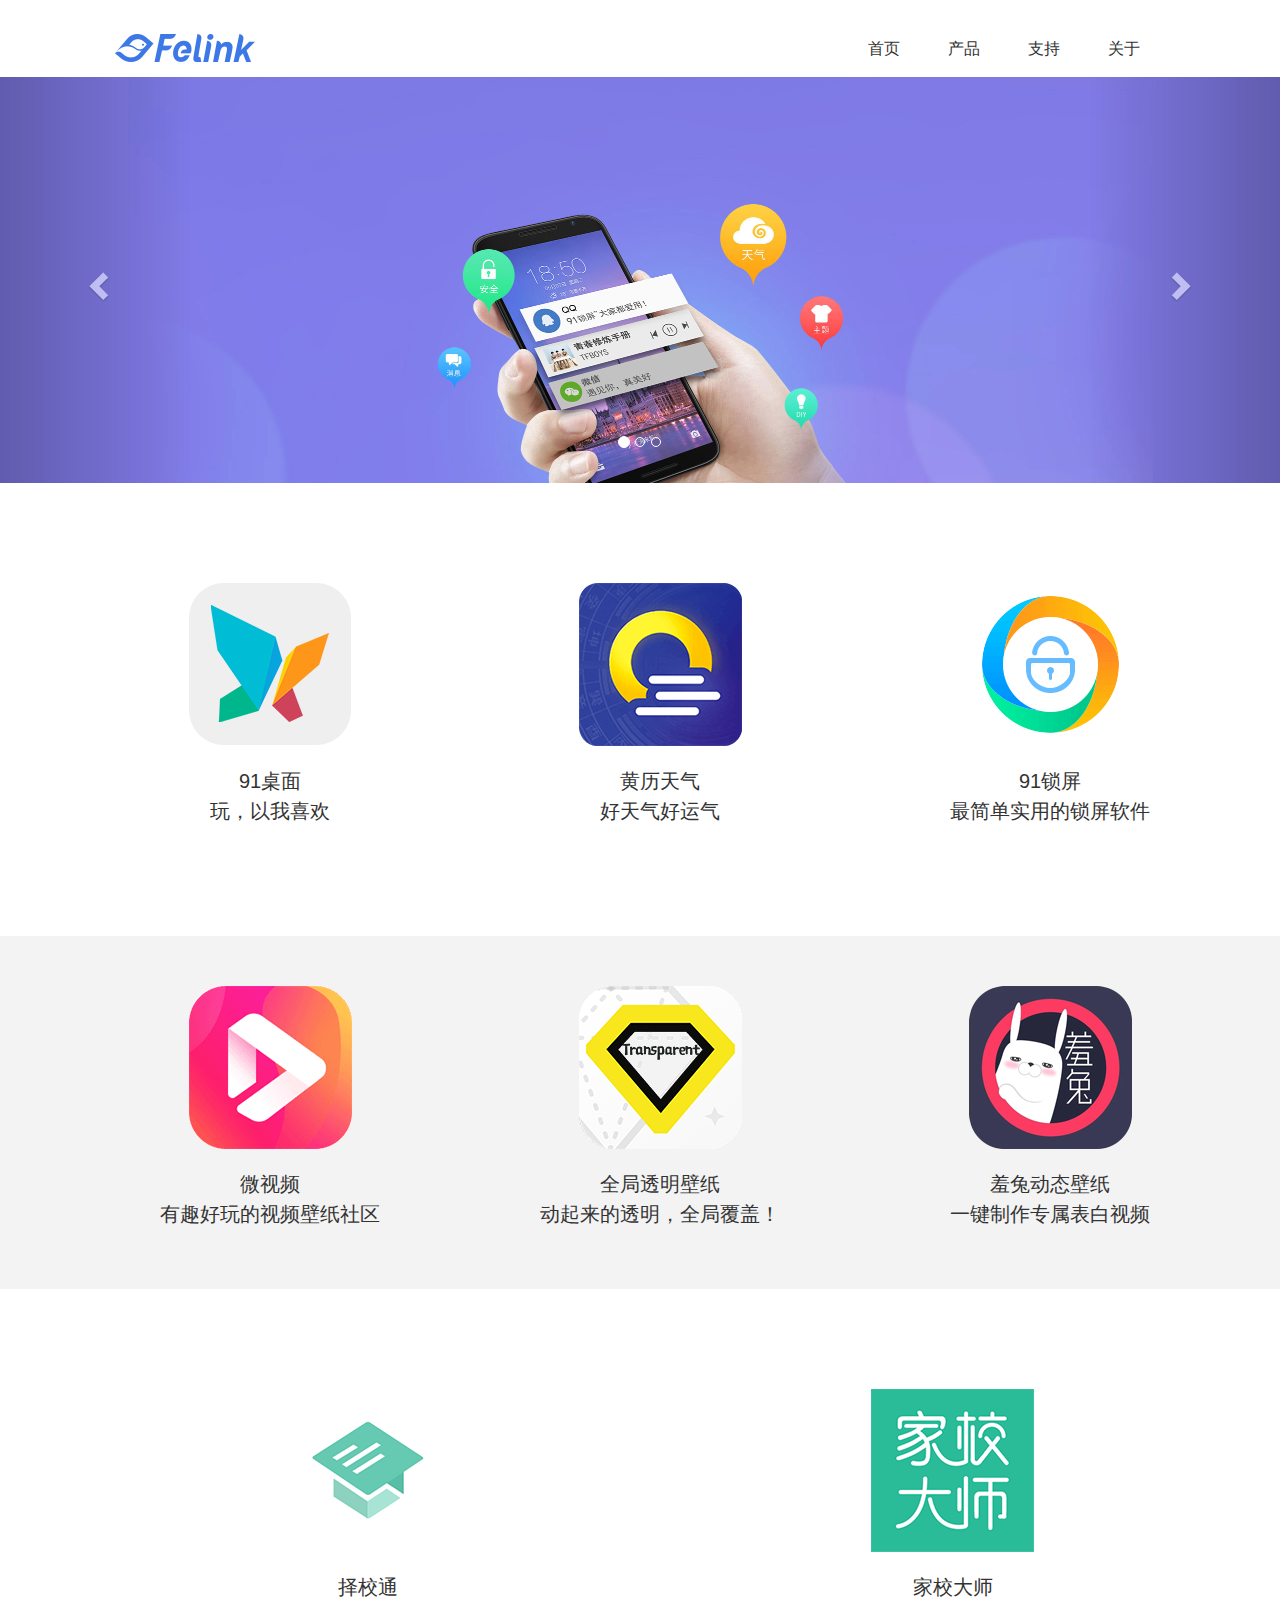
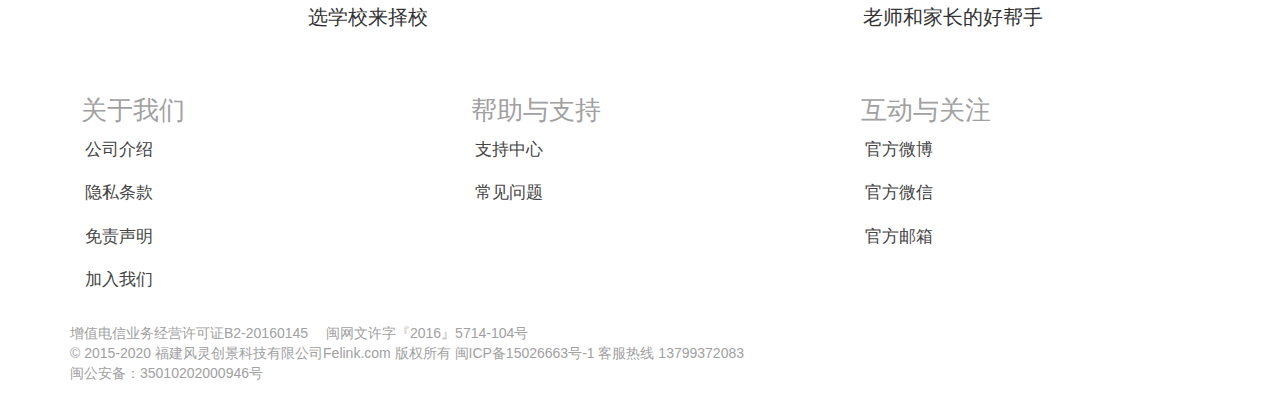
==== felink/index.html @ e74261cf "王震方11月20提交" ====
<!DOCTYPE html>
<html lang="en">
<head>
    <meta charset="UTF-8">
    <meta name="viewport" content="width=device-width, initial-scale=1.0">
    <title>Document</title>
    <script src="js/jquery-3.5.1.min.js"></script>
    <script src="js/bootstrap.min.js"></script>
    <script src="js/ww.js"></script>
    <link rel="stylesheet" href="css/bootstrap.min.css">
    <link rel="stylesheet" href="css/ww.css">
</head>
<body>
    <div class="container a2">
        <div class="row">
          <div class="col-md-3 col-sm-12 column">
              <div class="row">
                <div class="col-md-4 col-sm-5"></div>
                <div class="col-md-8 col-sm-1">
                    <img src="image/LOGO.png" class="a5" alt="">
                </div>
                <div class="col-md-0 col-sm-6"></div>
              </div>
          </div>
          <div class="col-md-3 col-sm-0"></div>
          <div class="col-md-3 col-sm-4"></div>
          <div class="col-md-3 col-sm-4 col-md-pull-1">
              <div class="row a1">
                  <div class="col-md-3 col-sm-3">首页</div>
                  <div class="col-md-3 col-sm-3 a3">产品
                  <ul class="dropdown-menu a4">
                    <li><a href="#">91桌面</a></li>
                    <li><a href="#">黄历天气</a></li>
                    <li><a href="#">黄历日历</a></li>
                    <li><a href="#">精灵天气</a></li>
                    <li><a href="#">微视频</a></li>
                    <li><a href="#">全局透明壁纸</a></li>
                    <li><a href="#">羞兔动态壁纸</a></li>
                    <li><a href="#">91锁屏</a></li>
                    <li><a href="#">择校通</a></li>
                    <li><a href="#">家校大师</a></li>
                </ul>
            </div>
                  <div class="col-md-3 col-sm-3">支持</div>
                  <div class="col-md-3 col-sm-3">关于</div>
              </div>
              <div class="col-md-0 col-sm-4"></div>
          </div>
        </div>
      </div>



      <nav class="navbar navbar-default a6" role="navigation">
        <div class="container-fluid"> 
        <div class="navbar-header a10 c2">
            <button type="button" class="navbar-toggle" id="btn"
                    data-target="#example-navbar-collapse" style="float:left">
                <span class="sr-only">切换导航</span>
                <span class="icon-bar" style="background: #fff;"></span>
                <span class="icon-bar" style="background: #fff;"></span>
                <span class="icon-bar" style="background: #fff;"></span>
            </button>
            <div class="navbar-brand" style="float:right">
            <img src="image/Felink-logo.png">
            </div>
        </div>
        <div class="a11">
            <div class="navbar-collapse a10" id="example-navbar-collapse">
                <ul class="nav navbar-nav a8"  style="width: 120px;">
                    <li><a href="#">首页</a></li>
                    <li class="dropdown">
                        <a href="#" class="dropdown-toggle a9" data-toggle="dropdown">
                            产品 <b class="caret"></b>
                        </a>
                        <ul class="dropdown-menu a7" >
                            <li><a href="#">91桌面</a></li>
                            <li><a href="#">黄历天气</a></li>
                            <li><a href="#">黄历日历</a></li>
                            <li><a href="#">精灵天气</a></li>
                            <li><a href="#">微视频</a></li>
                            <li><a href="#">全局透明壁纸</a></li>
                            <li><a href="#">羞兔动态壁纸</a></li>
                            <li><a href="#">91锁屏</a></li>
                            <li><a href="#">择校通</a></li>
                            <li><a href="#">家校大师</a></li>
                        </ul>
                    </li>
                    <li><a href="#">支持</a></li>
                    <li><a href="#">关于</a></li>
                </ul>
            </div>
        </div>
        
        </div>
    </nav>





    <div class="container-fluid lb">
        <div class="row clearfix">
            <div class="col-md-12 column">
                <div class="carousel slide" id="carousel-516296">
                    <ol class="carousel-indicators">
                        <li class="active" data-slide-to="0" data-target="#carousel-516296">
                        </li>
                        <li data-slide-to="1" data-target="#carousel-516296">
                        </li>
                        <li data-slide-to="2" data-target="#carousel-516296">
                        </li>
                    </ol>
                    <div class="carousel-inner">
                        <div class="item active">
                            <img alt="" src="image/3.jpg" />
                            <div class="carousel-caption">
                               
                            </div>
                        </div>
                        <div class="item">
                            <img alt="" src="image/5.png" />
                            <div class="carousel-caption">
                                
                            </div>
                        </div>
                        <div class="item">
                            <img alt="" src="image/7.jpg" />
                            <div class="carousel-caption">
                                
                            </div>
                        </div>
                    </div> <a class="left carousel-control" href="#carousel-516296" data-slide="prev"><span class="glyphicon glyphicon-chevron-left"></span></a> <a class="right carousel-control" href="#carousel-516296" data-slide="next"><span class="glyphicon glyphicon-chevron-right"></span></a>
                </div>
            </div>
        </div>
    </div>





    <main>

        <section class="well2 f">
            <div class="container  text-center index-content">
                <div class="row">
                    
                    <div class="col-md-4 col-sm-4 col-xs-12">
                        <ul class="icon-list">
                            <li class="box">
                                <div class="box_aside">
                                    <a href="zm.html"><img src="image/index_ico1.png" alt=""/></a>
                                    <br> <br>
                                    <a href="zm.html">91桌面<br/>玩，以我喜欢</a>
                                </div>
                            </li>

                        </ul>
                    </div>


                    <div class="col-md-4 col-sm-4 col-xs-12">
                        <ul class="icon-list">
                            <li class="box">
                                <div class="box_aside">
                                    <a href="tq.html"><img src="image/index_ico2_20170315.png" alt=""/></a>
                                    <br> <br>
                                    <a href="tq.html">黄历天气<br/> 好天气好运气</a>
                                </div>
                            </li>
                        </ul>
                    </div>
                    

                    <div class="col-md-4 col-sm-4 col-xs-12">
                        <ul class="icon-list">
                            <li class="box">
                                <div class="box_aside">
                                    <a href="s.html"><img src="image/index_ico3_20160722.png" alt=""/></a>
                                    <br> <br>
                                    <a href="s.html">91锁屏 <br/>最简单实用的锁屏软件</a>
                                </div>
                            </li>
                        </ul>
                    </div>

                </div>
            </div>
        </section>

        <section class="well2 bg-alt d f">
            <div class="container  text-center index-content">
                <div class="row">
                    <div class="col-md-4 col-sm-4 col-xs-12">
                        <ul class="icon-list">
                            <li class="box">
                                <div class="box_aside">
                                    
                                    <a href="http://vsp.felink.com/"><img src="image/index_ico11.png" alt=""/></a>
                                    <br> <br>
                                    <a href="http://vsp.felink.com/">微视频<br/>有趣好玩的视频壁纸社区</a>
                                </div>
                            </li>
                        </ul>
                    </div>
                    <div class="col-md-4 col-sm-4 col-xs-12">
                        <ul class="icon-list">

                            <li class="box">
                                <div class="box_aside">
                                    <a href="http://qjtm.felink.com/"><img src="image/index_ico12.png" alt=""/></a>
                                    <br> <br>
                                    <a href="http://qjtm.felink.com/">全局透明壁纸<br/>动起来的透明，全局覆盖！</a>
                                </div>
                            </li>
                        </ul>
                    </div>
                    <div class="col-md-4 col-sm-4 col-xs-12">
                        <ul class="icon-list">
                            <li class="box">
                                <div class="box_aside">
                                    <a href="http://dtbz.felink.com/"><img src="image/index_ico13.png" alt=""/></a>
                                    <br> <br>
                                    <a href="http://dtbz.felink.com/">羞兔动态壁纸<br/>一键制作专属表白视频</a>
                                </div>
                            </li>
                        </ul>
                    </div>
                    
                </div>
            </div>

        </section>
        <section class="well2 f">
            <div class="container  text-center index-content">
                <div class="row">
                    
                    <div class="col-md-6 col-sm-6 col-xs-12">
                        <ul class="icon-list">
                            <li class="box">
                                <div class="box_aside">
                                    <a href="http://zxt.felink.com.cn/"><img src="image/index_ico10.png" alt=""/></a>
                                    <br> <br>
                                    <a href="http://zxt.felink.com.cn/">择校通<br/>选学校来择校</a>
                                </div>
                            </li>
                        </ul>
                    </div>
                    <div class="col-md-6 col-sm-6 col-xs-12">
                        <ul class="icon-list">
                            <li class="box">
                                <div class="box_aside">
                                    <a href="http://jxds.felink.com.cn/"><img src="image/index_ico9.png" alt=""/></a>
                                    <br> <br>
                                    <a href="http://jxds.felink.com.cn/">家校大师<br/>老师和家长的好帮手</a>
                                </div>
                            </li>
                        </ul>
                    </div>


                </div>
            </div>
        </section>
    </main>






   <div class="container">
        <div class="row clearfix">
            <div class="col-md-12 column">
                <div class="row clearfix">
                    <div class="col-md-4 column">
                        <span class="sp">关于我们</span>
                        <ul class="list-group">
                            <li class="list-group-item">公司介绍</li>
                            <li  class="list-group-item">隐私条款</li>
                            <li  class="list-group-item">免责声明</li>
                            <li  class="list-group-item">加入我们</li>
                        </ul>
                    </div>
                    <div class="col-md-4 column">
                        <span class="sp">帮助与支持</span>
                        <ul class="list-group">
                            <li class="list-group-item">支持中心</li>
                            <li  class="list-group-item">常见问题</li>
                        </ul>
                    </div>
                    <div class="col-md-4 column">
                        <span class="sp">互动与关注</span>
                        <ul class="list-group">
                            <li class="list-group-item">官方微博</li>
                            <li  class="list-group-item">官方微信</li>
                            <li  class="list-group-item">官方邮箱</li>
                            
                        </ul>
                    </div>
                </div>
            </div>
        </div>
        <div class="row clearfix">
            <div class="col-md-12 column">
                <p style="color:#a1a1a1">增值电信业务经营许可证B2-20160145　 闽网文许字『2016』5714-104号<br>© 2015-2020 福建风灵创景科技有限公司Felink.com 版权所有 闽ICP备15026663号-1 客服热线 13799372083
                    <br>
                    <a target="_blank" class="recordcode" href="http://www.beian.gov.cn/portal/registerSystemInfo?recordcode=35010202000946"><i></i>闽公安备：35010202000946号</a></p>
            </div>
        </div>
     </div> 

</body>
</html>
---- felink/css/ww.css ----
.a1{
    margin-top: 8px;
}
.a1 div{
    font-size: 16px;
}
.a2{
    width: 100%;
    margin-top: 30px;
    margin-bottom: 30px;
}
.a3>ul{
    display: none;
}
.a3:hover ul{
    display: block;
}
.a4{
    width: 130px;
    background: #fff;
    margin-left: -80px;
    margin-top: -5px;
}
.a4 li a{
    color: #a1a1a1;
}
.a5{
    float: left;
    margin-left: -10px;
}
.a6{
    background: #fff;
    border: none;
}
@media screen and (min-width:768px){
    .a2{
        display: block;
    }
    .a6{
        display: none;
    }
}
@media screen and (max-width:767px){
    .a2{
        display: none;
    }
    .a6{
        display: block;
    }
    .c{
        width: 100%;
        position: absolute;
        top: 50px;
    }
}

.a7 li:hover{
    background: rgb(0, 107, 126);
}

.a8{
    margin-left: 440px;
    width: 220px !important;
    height: 700px;
}
.a10{
    
    background: #2A3A48;
    position: fixed;
    z-index: 55;
}
.a11{
    border: none;
    position: fixed;
    top: 50px;
    left: -680px;
    width: 500px;
    z-index: 999 !important;
}
.container-fluid{
    padding: 0 !important;
}
.c2{
    width: 100%;
    left: 15px;
}

.c4{
    padding: 0;
}



.list-group li{
    border: none;
    font-size: 0.16rem;
    color: #444444;
}
.list-group li:hover{
    color: #5af;
    margin-left: 0.05rem;
    transition-duration: 0.5s;
}
.sp{
    font-size: 0.24rem;
    color: #A1A1A1;
    margin-left: 0.1rem;
}
.recordcode{
    color: #a1a1a1;
}




.box:before,
.box:after {
    content: " ";
    display: table;
}

.box:after {
    clear: both;
}

.box:before,
.box:after {
    content: " ";
    display: table;
}

.box:after {
    clear: both;
}



.box_aside a {
    /*float: left;*/
    /*margin-right: 30px;*/
    font-size: 20px;
    color: #333333;
    line-height: 30px;
    font-weight: 300;
    font-family: 'Microsoft YaHei',微软雅黑,sans-serif;

}


.box_cnt {
    text-align: left;
    margin-top: 17px;
}

.box_cnt a {
    font-size: 30px;
    color: #fff;
    font-weight: 700;
}

.box_cnt a:hover {
    color: #38a99c;
}

.box_cnt .badge {
    display: inline-block;
    color: #888888;
    font-weight: 500;
    font-size: 30px;
    padding-left: 0px;
    margin-top: 2px;
}

.box_cnt__no-flow {
    overflow: hidden;
}

@media (max-width: 767px) {
    
    .box_aside {
        float: none;
        text-align: center;
        margin-right: 0;
    }

    .box_cnt {
        text-align: center;
    }
}


.box__mod .box_aside {
    width: 270px;
}

@media (max-width: 767px) {
    
    .box__mod .box_aside {
        margin: 0 auto;
    }
}
.icon-list{
    list-style-type: none;
}
.d{
    background: #f3f3f3;
}
.f{
    margin-top: 50px;
    padding: 50px 0;
}
a:hover{
    text-decoration: none;
}
.lb{
    margin-top: -20px;
    overflow: hidden;
}
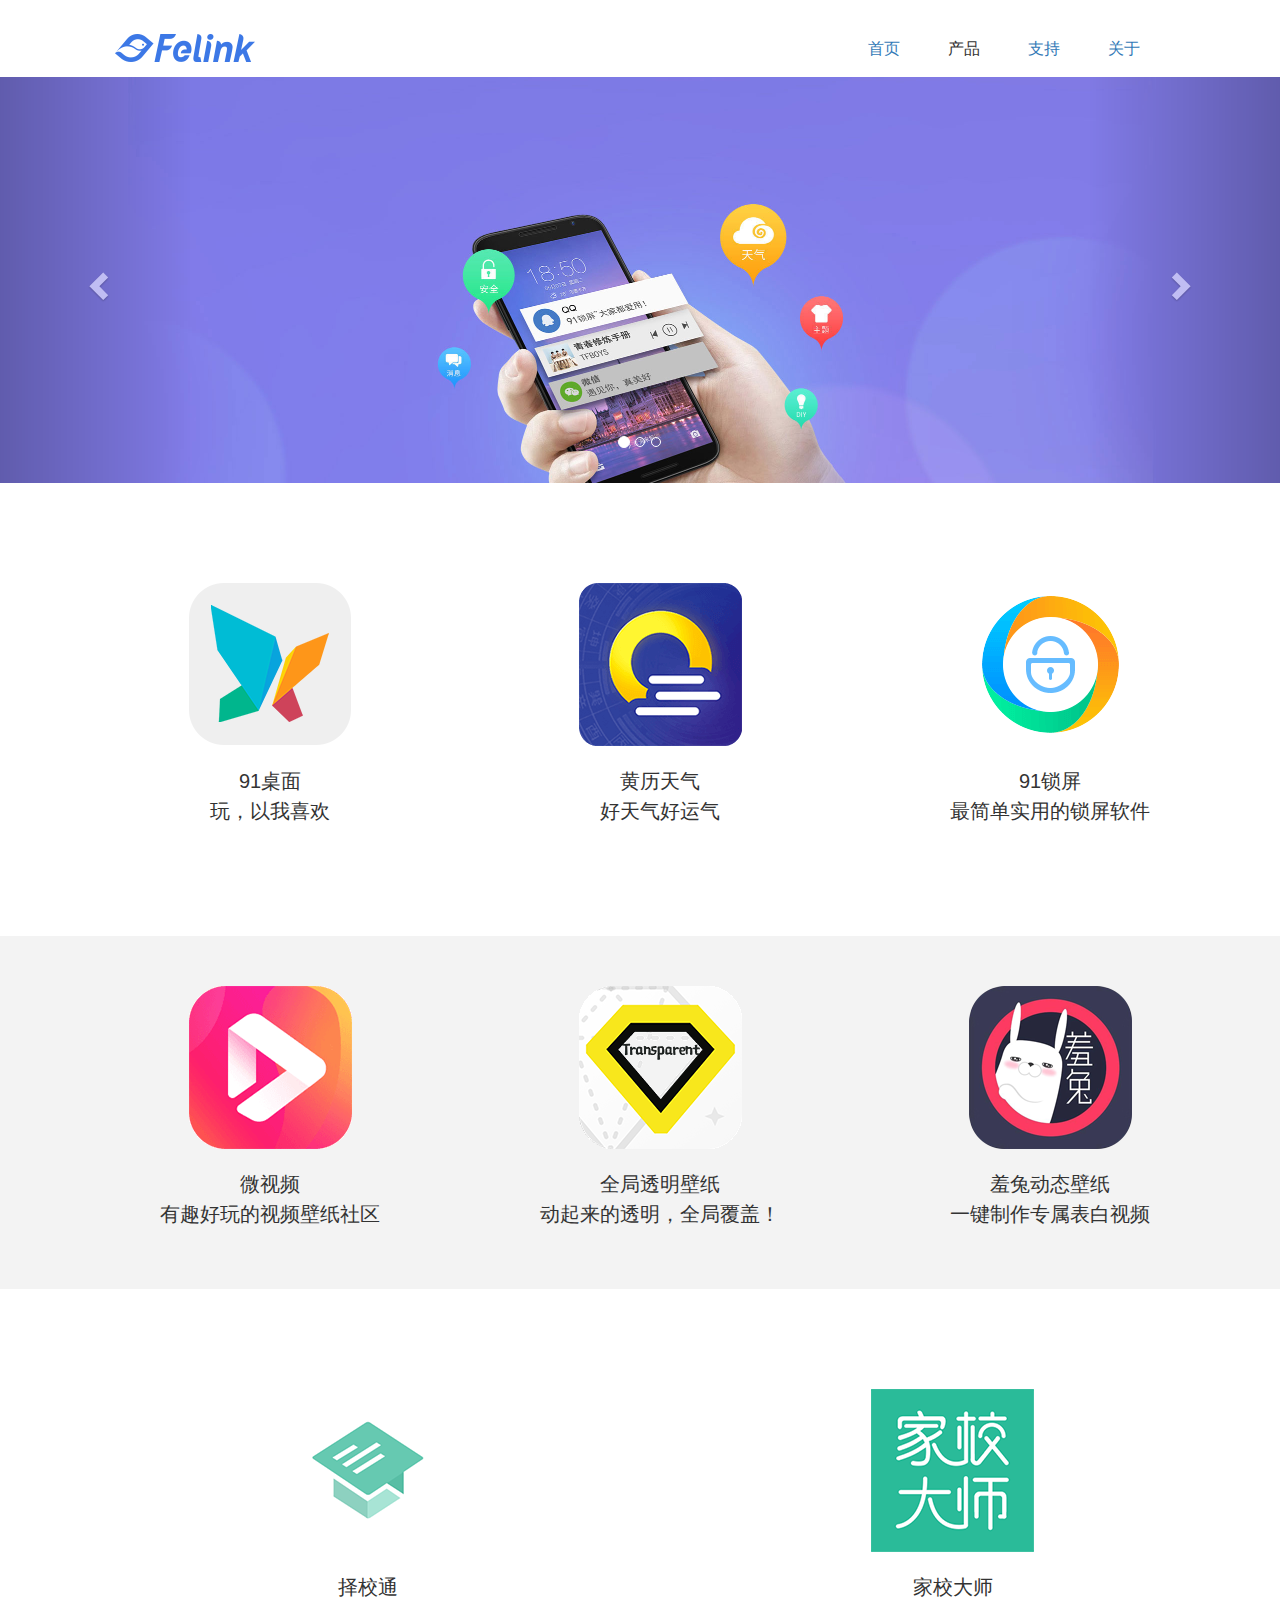
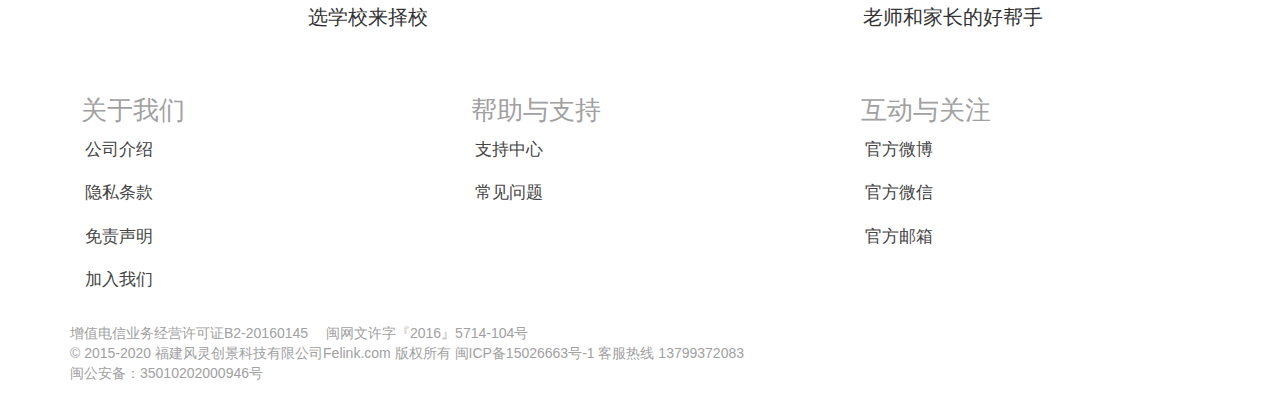
==== commit 6766106f: "每个页面添加了超链接" ====
--- a/felink/index.html
+++ b/felink/index.html
@@ -26,7 +26,7 @@
           <div class="col-md-3 col-sm-4"></div>
           <div class="col-md-3 col-sm-4 col-md-pull-1">
               <div class="row a1">
-                  <div class="col-md-3 col-sm-3">首页</div>
+                  <div class="col-md-3 col-sm-3"><a href="#">首页</a></div>
                   <div class="col-md-3 col-sm-3 a3">产品
                   <ul class="dropdown-menu a4">
                     <li><a href="#">91桌面</a></li>
@@ -41,8 +41,8 @@
                     <li><a href="#">家校大师</a></li>
                 </ul>
             </div>
-                  <div class="col-md-3 col-sm-3">支持</div>
-                  <div class="col-md-3 col-sm-3">关于</div>
+                  <div class="col-md-3 col-sm-3"><a href="page/wzf.html">支持</a></div>
+                  <div class="col-md-3 col-sm-3"><a href="page/wzf1.html">关于</a></div>
               </div>
               <div class="col-md-0 col-sm-4"></div>
           </div>
